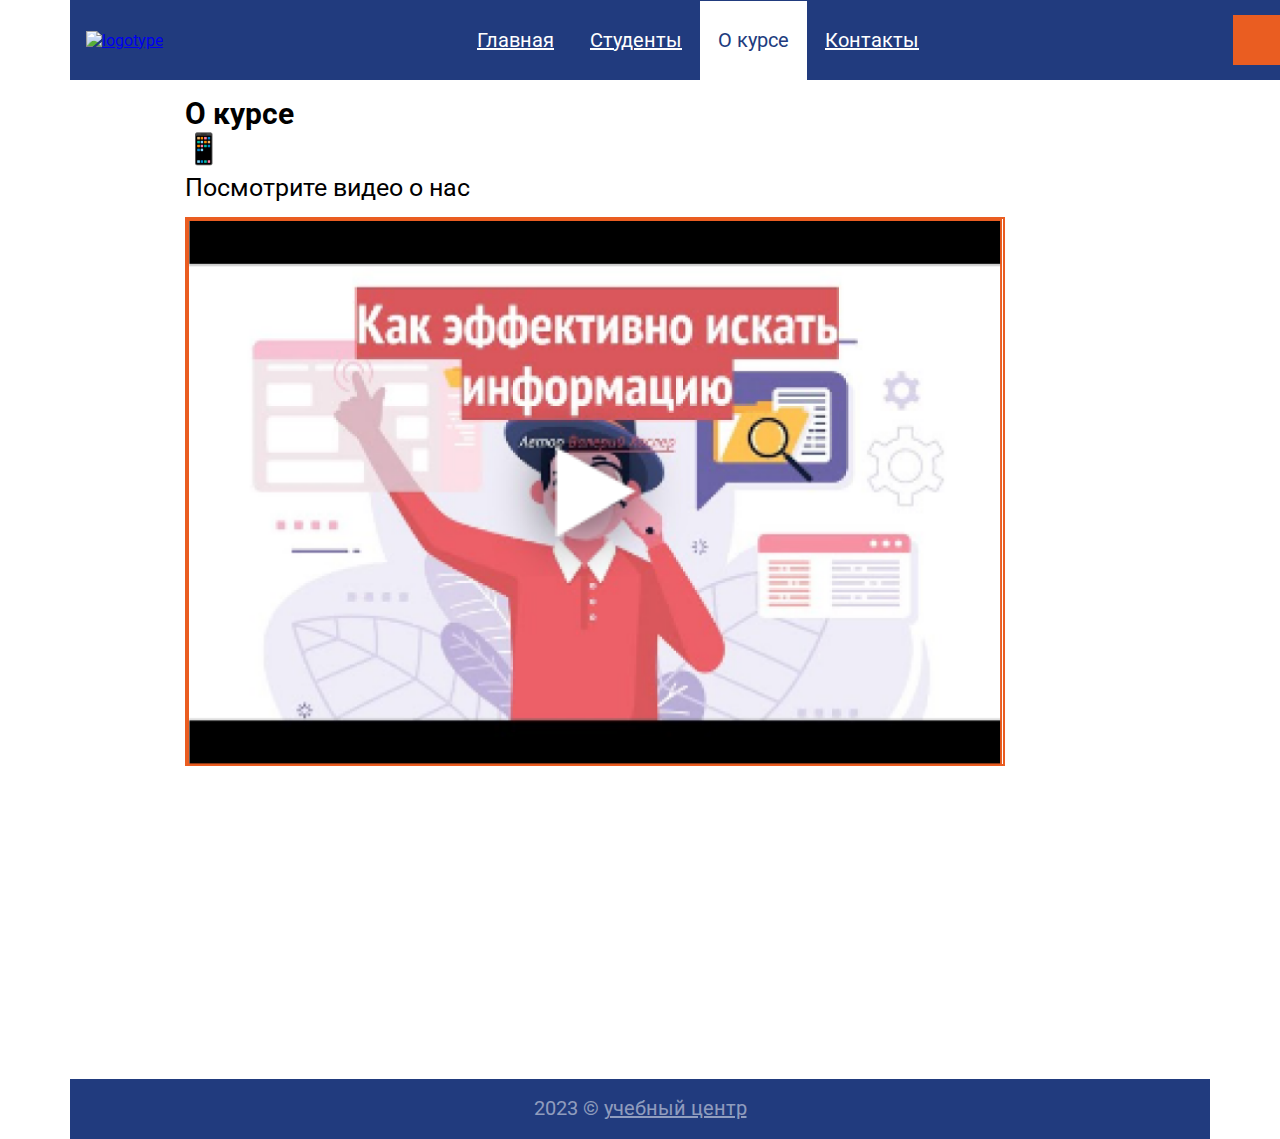
==== about.html @ 3c0d0bd8 "Add files via upload" ====
<!DOCTYPE html>
<html lang="ru">

<head>
    <link rel="preconnect" href="https://fonts.googleapis.com">
    <link rel="preconnect" href="https://fonts.gstatic.com" crossorigin>
    <link href="https://fonts.googleapis.com/css2?family=Lobster&family=Roboto:wght@400;700&display=swap"
        rel="stylesheet">
    <meta charset="UTF-8">
    <meta http-equiv="X-UA-Compatible" content="IE=edge">
    <meta name="viewport" content="width=device-width, initial-scale=1.0">
    <title>Главная</title>
    <link rel="stylesheet" href="style.css">
</head>

<body>
    <div class="all">
        <header class="header">
            <a class="logo" href="index.html">
                <img src="img/logo.svg" alt="logotype">
            </a>
            <nav>
                <ul class="menu">
                    <li class="menu_list"><a class="menu_link" href="index.html">Главная </a></li>
                    <li class="menu_list"><a class="menu_link" href="students.html">Студенты </a></li>
                    <li class="menu_list"><a class="menu_link menu_link_active" href="about.html">О курсе </a></li>
                    <li class="menu_list"><a class="menu_link" href="contacts.html">Контакты </a></li>
                </ul>
            </nav>
            <a class="button" href="#">Войти</a>
        </header>
        <main class="content">
            <h2 class="content_about">О курсе &#128241</h2>
            <p class="content_about_text">Посмотрите видео о нас</p>
            <div class="about"><img src="IMG/video 1 (2).png" alt="видео о нас"></div>
        </main>
    </div>

    <footer class="footer">
        <p> 2023 &copy; <a class="centr_u" href="#">учебный центр</a></p>
    </footer>

</body>

</html>
---- style.css ----
* {
    margin: 0;
    padding: 0;
}

body {
    font-family: 'Roboto', sans-serif;
    min-height: 100vh;
    display: flex;
    flex-direction: column;
}

img {
    max-width: 100%;
}

.all {
    flex-grow: 1;
}

.header {
    background: #213B7E;
    display: flex;
    width: 1300px;
    height: 80px;
    align-items: center;
    justify-content: space-between;
    padding-left: 16px;
    padding-right: 16px;
    margin-left: 70px;
    margin-right: 70px;
}

.menu {
    display: flex;
    list-style-type: none;
}

.menu_link {
    font-style: normal;
    font-weight: 400;
    font-size: 20px;
    line-height: 23px;
    text-decoration-line: underline;
    color: #FFFFFF;
    padding: 28px 18px;
    display: block;
}

.menu_link_active {
    background-color: white;
    color: #213B7E;
    text-decoration: none;
}

.button {
    width: 153px;
    height: 50px;
    display: flex;
    justify-content: center;
    align-items: center;
    background: #EA5D21;
    font-style: normal;
    font-weight: 400px;
    font-size: 18px;
    line-height: 21px;
    color: white;
    text-decoration-line: none;
}

.content {
    padding-left: calc(50% - 911px / 2);
    padding-right: calc(50% - 911px / 2);
    position: relative;
    max-width: 911px;
    margin: 0 auto;
}

.title {
    font-style: normal;
    font-weight: 700;
    font-size: 30px;
    line-height: 35px;
    color: #000000;
    padding-bottom: 25px;
    padding-top: 33px;
}

.content_info {
    display: flex;
    justify-content: space-between;
    margin-bottom: 187px;
}

.content_texts {
    width: 634px;

}

.subtitle {
    font-style: normal;
    font-weight: 400;
    font-size: 25px;
    line-height: 29px;
    color: #000000;
    padding-top: 15px;
}

.about_text {
    font-style: normal;
    font-weight: 400;
    font-size: 18px;
    line-height: 21px;
    color: #000000;
    padding-top: 10px;
}

.colortext {
    font-style: italic;
    font-weight: 400;
    font-size: 18px;
    line-height: 21px;
    color: #CF5510;
}

.heading {
    position: relative;
    width: 129px;
    font-family: 'Lobster', cursive;
    font-style: normal;
    font-weight: 400;
    font-size: 36px;
    line-height: 45px;
    display: flex;
    margin-top: 80px;
    color: #646464;
}

.footer {
    flex-wrap: wrap;
    padding-left: calc(50% - 1268px / 2);
    padding-right: calc(50% - 1268px / 2);
    background: #213B7E;
    padding-top: 18px;
    padding-bottom: 19px;
    text-align: center;
    font-style: normal;
    font-weight: 400;
    font-size: 20px;
    line-height: 23px;
    color: rgba(255, 255, 255, 0.5);
    margin-left: 70px;
    margin-right: 70px;
}

.centr_u {
    color: rgba(255, 255, 255, 0.5);
}

.quotes {
    font-size: 64px;
}

.quotes_left {
    position: absolute;
    left: -33px;
    top: -7px;
}

.quotes_right {
    position: absolute;
    top: 50px;
    right: -22px;
}

.block {
    position: absolute;
    max-width: 522px;
    height: 383px;
    left: 470px;
    top: 169px;
    background: #FFFFFF;
    border: 1px solid #213B7E;
    padding: 14px 29px 60px 29px;
    box-shadow: 5px 5px 4px 0px rgba(0, 0, 0, 0.25);
}

.container {
    font-style: normal;
    font-weight: 400;
    font-size: 24px;
    line-height: 28px;
    display: flex;
    align-items: center;
    flex-direction: column;
    color: #000000;

}

.login {
    width: 463.54px;
    height: 50.39px;
    left: 499.23px;
    top: 242.46px;
    margin-top: 33px;
    background: #FFFFFF;
    border: 1px solid #808080;
    font-style: normal;
    font-size: 24px;
    line-height: 28px;
    align-items: center;
    padding: 0 10px;
    color: #808080;
}

.psw {
    width: 463.54px;
    height: 50.39px;
    left: 499.23px;
    top: 344.17px;
    margin-top: 51px;
    background: #FFFFFF;
    border: 1px solid #808080;
    font-style: normal;
    font-weight: 400;
    font-size: 24px;
    line-height: 28px;
    display: flex;
    padding: 0 10px;
    color: #808080;
}

.btn {
    width: 159.73px;
    height: 45.81px;
    display: flex;
    justify-content: center;
    margin-top: 51px;
    margin-left: 181px;
    align-items: center;
    background: #EA5D21;
    font-style: normal;
    font-size: 18px;
    color: white;
    border: none;
}

.visible {
    display: none;
}

/* Students */

.content-students {
    padding-left: calc(50% - 1202px / 2);
    padding-right: calc(50% - 1202px / 2);
    padding-bottom: 579px;
}

.subtitle {
    font-style: normal;
    font-weight: 700;
    font-size: 31px;
    line-height: 36px;
    color: #000000;
    margin-top: 37px;
}

.students {
    margin-top: 24px;
    display: flex;
    flex-wrap: wrap;
    gap: 50px;
}

.student {
    width: 200px;
    position: relative;
}

.student_new {
    position: absolute;
    top: -12px;
    right: -13px;
    font-style: normal;
    font-weight: 400;
    font-size: 18px;
    line-height: 21px;
    color: #FFFFFF;
    background: #3AA828;
    border-radius: 20px;
    padding: 1px 2px 1px 5px;
    text-transform: uppercase;
}

.student_name {
    font-style: normal;
    font-weight: 400;
    font-size: 20px;
    line-height: 23px;
    color: #000000;
    text-align: center;
    margin-top: 8px;
}

/* Контакты */
.content_contacts {
    padding-left: calc(50% - 1268px / 2);
    padding-right: calc(50% - 1268px / 2);
    margin-bottom: 420px;
}

.contacts {
    font-weight: 700;
    font-size: 30px;
    line-height: 35px;
    display: flex;
    align-items: center;
    margin-top: 33px;
    margin-left: 288px;
    color: #000000;
}

.contacts_maps {
    left: 86px;
    top: 113px;
    margin-top: 25px;
    background: url(goole-map.jpg);

}

.contacts_text {
    font-weight: 400;
    font-size: 25px;
    line-height: 29px;
    display: flex;
    align-items: center;
    margin-top: 15px;
    margin-left: 288px;
    color: #000000;
}

.contacts_adres {
    width: 439px;
    height: 63px;
    top: 597px;
    font-weight: 400;
    font-size: 18px;
    line-height: 21px;
    margin-top: 10px;
    color: #000000;
    margin-left: 288px;
}

.contacts_tel {
    font-weight: 400;
    font-size: 18px;
    line-height: 21px;
    color: #000000;
    margin-bottom: 493px;
    margin-left: 288px;
    text-decoration: underline;
}

/* О курсе */

.content_about {
    width: 147px;
    height: 35px;
    left: 286px;
    top: 113px;

    font-style: normal;
    font-weight: 700;
    font-size: 30px;
    line-height: 35px;
    display: flex;
    align-items: center;
    margin-top: 33px;

    color: #000000;
}

.content_about_text {
    font-style: normal;
    font-weight: 400;
    font-size: 25px;
    line-height: 29px;
    display: flex;
    align-items: center;
    margin-top: 25px;
    color: #000000;
}

.about {
    box-sizing: border-box;
    width: 820px;
    height: 549.33px;
    left: 286px;
    top: 217px;
    background: url(video.png);
    margin-top: 15px;
    margin-bottom: 313px;
    border: 2px solid #EA5D21;
}

@media (max-width: 1024px) {

    /* Стили для планшета */
    .header {
        padding-left: 32px;
        padding-right: 32px;
        flex-direction: column;
        padding-top: 16px;
        padding-bottom: 16px;
    }

    .menu {
        margin-left: 0;
    }

    .menu_link {
        font-size: 18px;
        padding: 20px 14px;
    }

    .content_texts {
        width: 70%;
    }

    .content_info {
        align-items: center;
    }

    .content-students {
        padding-left: calc(50% - 736px / 2);
        padding-right: calc(50% - 736px / 2);
    }

    .content_contacts {
        padding-left: calc(50% - 736px / 2);
        padding-right: calc(50% - 736px / 2);
    }

    .contacts_maps {
        max-width: 100%;
    }
}

@media (max-width: 767px) {

    /* Стили для мобилки */
    .header {

        padding-right: 16px;
        padding-left: 16px;
    }

    .menu {
        flex-direction: column;
        padding-top: 16px;
        padding-bottom: 16px;
    }

    .logo {
        display: none;
    }

    .content {
        padding-left: 16px;
        padding-right: 16px;
    }

    .content_info {
        flex-wrap: wrap;
        justify-content: center;
        gap: 32px;
        text-align: center;
    }

    .content_texts {
        width: 90%;
    }

    .content-students {
        padding-left: 16px;
        padding-right: 16px;
    }

    .students {
        justify-content: center;
    }

    .content_about_text {
        flex-wrap: wrap;
        justify-content: center;
        gap: 32px;
        text-align: center;
    }

    .contacts_maps {
        max-width: 100%;
    }
}
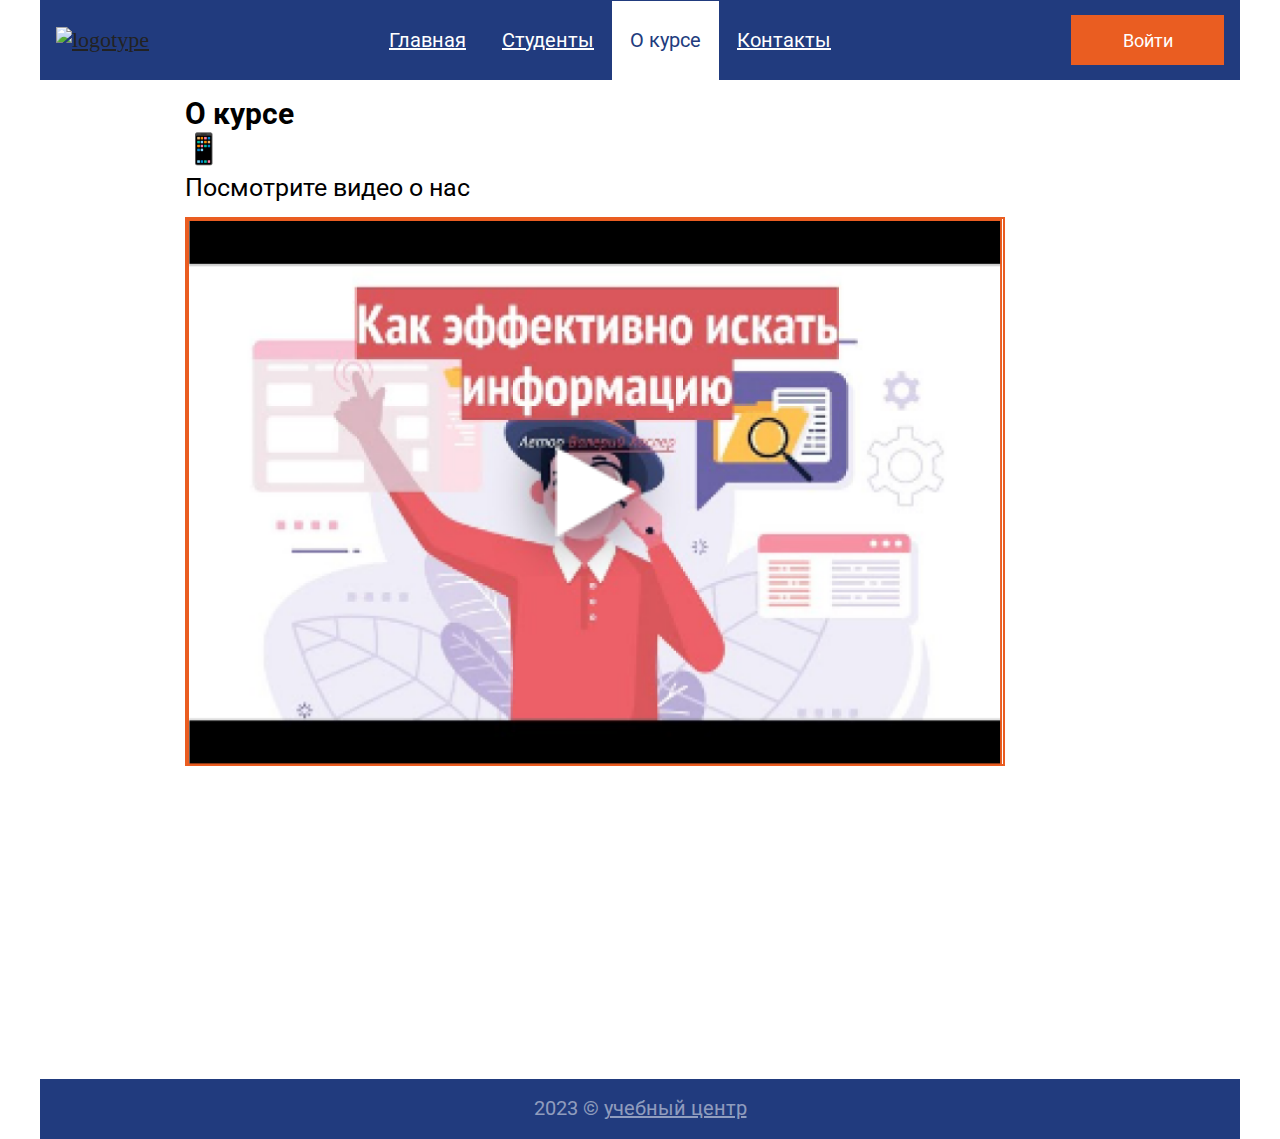
==== commit 06d36c4c: "Add files via upload" ====
--- a/about.html
+++ b/about.html
@@ -34,11 +34,10 @@
             <p class="content_about_text">Посмотрите видео о нас</p>
             <div class="about"><img src="IMG/video 1 (2).png" alt="видео о нас"></div>
         </main>
+        <footer class="footer">
+            <p> 2023 &copy; <a class="centr_u" href="#">учебный центр</a></p>
+        </footer>
     </div>
-
-    <footer class="footer">
-        <p> 2023 &copy; <a class="centr_u" href="#">учебный центр</a></p>
-    </footer>
 
 </body>
 
--- a/style.css
+++ b/style.css
@@ -16,19 +16,19 @@
 
 .all {
     flex-grow: 1;
+    width: 1200px;
+    margin: 0 auto;
 }
 
 .header {
     background: #213B7E;
     display: flex;
-    width: 1300px;
+    align-items: center;
+    justify-content: space-between;
     height: 80px;
-    align-items: center;
-    justify-content: space-between;
     padding-left: 16px;
     padding-right: 16px;
-    margin-left: 70px;
-    margin-right: 70px;
+   
 }
 
 .menu {
@@ -68,9 +68,18 @@
     text-decoration-line: none;
 }
 
+.button:hover{
+    background-color: #812903;
+    color: white;
+}
+
+.btn:hover{
+    background-color: #bb3b04;
+    color: white;
+}
+
 .content {
-    padding-left: calc(50% - 911px / 2);
-    padding-right: calc(50% - 911px / 2);
+  
     position: relative;
     max-width: 911px;
     margin: 0 auto;
@@ -95,15 +104,6 @@
 .content_texts {
     width: 634px;
 
-}
-
-.subtitle {
-    font-style: normal;
-    font-weight: 400;
-    font-size: 25px;
-    line-height: 29px;
-    color: #000000;
-    padding-top: 15px;
 }
 
 .about_text {
@@ -138,8 +138,6 @@
 
 .footer {
     flex-wrap: wrap;
-    padding-left: calc(50% - 1268px / 2);
-    padding-right: calc(50% - 1268px / 2);
     background: #213B7E;
     padding-top: 18px;
     padding-bottom: 19px;
@@ -149,8 +147,6 @@
     font-size: 20px;
     line-height: 23px;
     color: rgba(255, 255, 255, 0.5);
-    margin-left: 70px;
-    margin-right: 70px;
 }
 
 .centr_u {
@@ -170,12 +166,12 @@
 .quotes_right {
     position: absolute;
     top: 50px;
-    right: -22px;
+    right: -37px;
 }
 
 .block {
     position: absolute;
-    max-width: 522px;
+    max-width: 500px;
     height: 383px;
     left: 470px;
     top: 169px;
@@ -251,10 +247,13 @@
 
 /* Students */
 
+
 .content-students {
-    padding-left: calc(50% - 1202px / 2);
-    padding-right: calc(50% - 1202px / 2);
-    padding-bottom: 579px;
+padding-bottom: 579px;
+width: 1202px;
+height: 384px;
+left: 119px;
+top: 117px;
 }
 
 .subtitle {
@@ -264,6 +263,7 @@
     line-height: 36px;
     color: #000000;
     margin-top: 37px;
+    padding-top: 15px;
 }
 
 .students {
@@ -271,28 +271,64 @@
     display: flex;
     flex-wrap: wrap;
     gap: 50px;
+   
 }
 
 .student {
     width: 200px;
+  
+}
+.student_new{
+    width: 200px;
     position: relative;
 }
-
-.student_new {
-    position: absolute;
-    top: -12px;
-    right: -13px;
-    font-style: normal;
-    font-weight: 400;
-    font-size: 18px;
-    line-height: 21px;
-    color: #FFFFFF;
-    background: #3AA828;
-    border-radius: 20px;
-    padding: 1px 2px 1px 5px;
-    text-transform: uppercase;
-}
-
+@-webkit-keyframes rotate-scale-up {
+    0% {
+      -webkit-transform: scale(1) rotateZ(0);
+              transform: scale(1) rotateZ(0);
+    }
+    50% {
+      -webkit-transform: scale(2) rotateZ(180deg);
+              transform: scale(2) rotateZ(180deg);
+    }
+    100% {
+      -webkit-transform: scale(1) rotateZ(360deg);
+              transform: scale(1) rotateZ(360deg);
+    }
+  }
+  @keyframes rotate-scale-up {
+    0% {
+      -webkit-transform: scale(1) rotateZ(0);
+              transform: scale(1) rotateZ(0);
+    }
+    50% {
+      -webkit-transform: scale(2) rotateZ(180deg);
+              transform: scale(2) rotateZ(180deg);
+    }
+    100% {
+      -webkit-transform: scale(1) rotateZ(360deg);
+              transform: scale(1) rotateZ(360deg);
+    }
+  }
+.new::after{
+content: 'НОВИЧОК';
+font-style: normal;
+font-weight: 400;
+font-size: 18px;
+line-height: 21px;
+position: absolute;
+width: 88px;
+height: 24px;
+left: 443px;
+top: 165px;
+display: flex;
+align-items: center;
+margin-top: 14px;
+background: #3AA828;
+border-radius: 20px;
+color: #FFFFFF;
+animation: rotate-scale-up 0.65s linear both;
+}
 .student_name {
     font-style: normal;
     font-weight: 400;
@@ -404,6 +440,114 @@
     border: 2px solid #EA5D21;
 }
 
+/* Обо мне*/
+.logo{
+    font-family:  "Times New Roman", sans-serif;
+    font-size: 22px;
+    color: #222222;
+    animation: tracking-in-contract 2s cubic-bezier(0.215, 0.610, 0.355, 1.000) both;
+}
+
+ @-webkit-keyframes tracking-in-contract {
+    0% {
+      letter-spacing: 1em;
+      opacity: 0;
+    }
+    40% {
+      opacity: 0.6;
+    }
+    100% {
+      letter-spacing: normal;
+      opacity: 1;
+    }
+  }
+  @keyframes tracking-in-contract {
+    0% {
+      letter-spacing: 1em;
+      opacity: 0;
+    }
+    40% {
+      opacity: 0.6;
+    }
+    100% {
+      letter-spacing: normal;
+      opacity: 1;
+    }
+  }
+
+.section{
+    min-width: 960px;
+    height: 1015px;
+    font-family:  "Times New Roman", sans-serif;
+    font-size: 20px;
+    line-height: 50px;
+    color: #222222;
+    padding-left: 20px;
+    background-image: url(img/section.jpg);
+    background-size: cover;
+    background-repeat: no-repeat;
+    background-position: top center;
+}
+
+.about_like{
+    font-family: "Times New Roman", serif;
+    font-size: 50px;
+    line-height: 96px;
+    font-weight: 200;
+}
+.content-containers{
+    display: flex;      
+    justify-content: center;
+    padding-top:40px;
+    padding-bottom:40px;
+}
+.container{
+    position: relative;
+    height: 200px;
+    margin: 0 auto;
+}
+
+.container_me{
+width: 500px;
+height: 600px;
+}
+
+.aboutme{
+    font-family: "Times New Roman", serif;
+    font-size: 40px;
+    line-height: 96px;
+    font-weight: 400;
+    margin-top: 20px;
+}
+.box { 
+    float: right;
+    margin-left: 30px;
+    padding: 0 20px 20px 0;
+}
+
+.title_me{
+    color: #414a4f;
+    margin-bottom: 10px;
+ }
+ .social-icons {
+    text-align: center;
+    margin-top: 100px;
+    }  
+  .social-icons li {
+    display:inline-block;
+    list-style-type:none;
+    -webkit-user-select:none;
+    -moz-user-select:none;
+    }
+  .social-icons li a {
+    border-bottom: none;
+    }
+  .social-icons li img {
+    width:70px;
+    height:70px;
+    margin-right: 20px;
+  }
+
 @media (max-width: 1024px) {
 
     /* Стили для планшета */
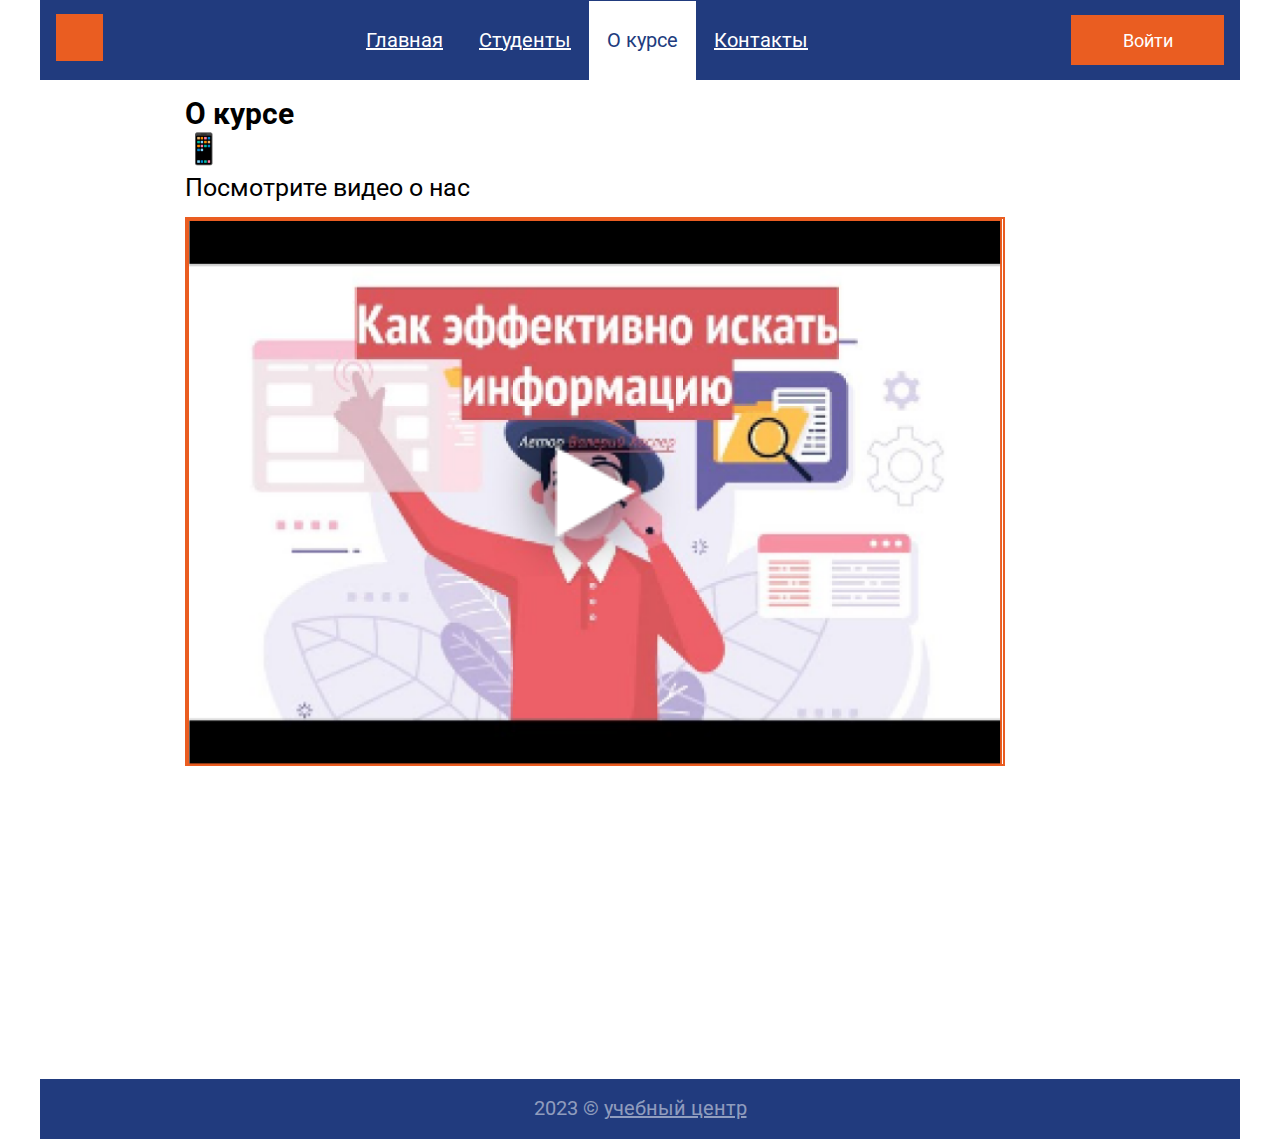
==== commit 73be96b6: "Add files via upload" ====
--- a/about.html
+++ b/about.html
@@ -17,7 +17,7 @@
     <div class="all">
         <header class="header">
             <a class="logo" href="index.html">
-                <img src="img/logo.svg" alt="logotype">
+                <img src="IMG/logo.svg" alt="logotype">
             </a>
             <nav>
                 <ul class="menu">
--- a/style.css
+++ b/style.css
@@ -28,7 +28,7 @@
     height: 80px;
     padding-left: 16px;
     padding-right: 16px;
-   
+
 }
 
 .menu {
@@ -68,18 +68,18 @@
     text-decoration-line: none;
 }
 
-.button:hover{
+.button:hover {
     background-color: #812903;
     color: white;
 }
 
-.btn:hover{
+.btn:hover {
     background-color: #bb3b04;
     color: white;
 }
 
 .content {
-  
+
     position: relative;
     max-width: 911px;
     margin: 0 auto;
@@ -172,9 +172,9 @@
 .block {
     position: absolute;
     max-width: 500px;
-    height: 383px;
+    height: 418px;
     left: 470px;
-    top: 169px;
+    top: 160px;
     background: #FFFFFF;
     border: 1px solid #213B7E;
     padding: 14px 29px 60px 29px;
@@ -194,11 +194,11 @@
 }
 
 .login {
-    width: 463.54px;
-    height: 50.39px;
+    width: 444px;
+    height: 55px;
     left: 499.23px;
-    top: 242.46px;
-    margin-top: 33px;
+    top: 250px;
+    margin-top: 36px;
     background: #FFFFFF;
     border: 1px solid #808080;
     font-style: normal;
@@ -227,8 +227,8 @@
 }
 
 .btn {
-    width: 159.73px;
-    height: 45.81px;
+    width: 153px;
+    height: 50px;
     display: flex;
     justify-content: center;
     margin-top: 51px;
@@ -249,11 +249,11 @@
 
 
 .content-students {
-padding-bottom: 579px;
-width: 1202px;
-height: 384px;
-left: 119px;
-top: 117px;
+    padding-bottom: 579px;
+    width: 1202px;
+    height: 384px;
+    left: 119px;
+    top: 117px;
 }
 
 .subtitle {
@@ -271,64 +271,73 @@
     display: flex;
     flex-wrap: wrap;
     gap: 50px;
-   
+
 }
 
 .student {
     width: 200px;
-  
-}
-.student_new{
+
+}
+
+.student_new {
     width: 200px;
     position: relative;
 }
+
 @-webkit-keyframes rotate-scale-up {
     0% {
-      -webkit-transform: scale(1) rotateZ(0);
-              transform: scale(1) rotateZ(0);
-    }
+        -webkit-transform: scale(1) rotateZ(0);
+        transform: scale(1) rotateZ(0);
+    }
+
     50% {
-      -webkit-transform: scale(2) rotateZ(180deg);
-              transform: scale(2) rotateZ(180deg);
-    }
+        -webkit-transform: scale(2) rotateZ(180deg);
+        transform: scale(2) rotateZ(180deg);
+    }
+
     100% {
-      -webkit-transform: scale(1) rotateZ(360deg);
-              transform: scale(1) rotateZ(360deg);
-    }
-  }
-  @keyframes rotate-scale-up {
+        -webkit-transform: scale(1) rotateZ(360deg);
+        transform: scale(1) rotateZ(360deg);
+    }
+}
+
+@keyframes rotate-scale-up {
     0% {
-      -webkit-transform: scale(1) rotateZ(0);
-              transform: scale(1) rotateZ(0);
-    }
+        -webkit-transform: scale(1) rotateZ(0);
+        transform: scale(1) rotateZ(0);
+    }
+
     50% {
-      -webkit-transform: scale(2) rotateZ(180deg);
-              transform: scale(2) rotateZ(180deg);
-    }
+        -webkit-transform: scale(2) rotateZ(180deg);
+        transform: scale(2) rotateZ(180deg);
+    }
+
     100% {
-      -webkit-transform: scale(1) rotateZ(360deg);
-              transform: scale(1) rotateZ(360deg);
-    }
-  }
-.new::after{
-content: 'НОВИЧОК';
-font-style: normal;
-font-weight: 400;
-font-size: 18px;
-line-height: 21px;
-position: absolute;
-width: 88px;
-height: 24px;
-left: 443px;
-top: 165px;
-display: flex;
-align-items: center;
-margin-top: 14px;
-background: #3AA828;
-border-radius: 20px;
-color: #FFFFFF;
-animation: rotate-scale-up 0.65s linear both;
-}
+        -webkit-transform: scale(1) rotateZ(360deg);
+        transform: scale(1) rotateZ(360deg);
+    }
+}
+
+.new::after {
+    content: 'НОВИЧОК';
+    font-style: normal;
+    font-weight: 400;
+    font-size: 18px;
+    line-height: 21px;
+    position: absolute;
+    width: 88px;
+    height: 24px;
+    left: 443px;
+    top: 165px;
+    display: flex;
+    align-items: center;
+    margin-top: 14px;
+    background: #3AA828;
+    border-radius: 20px;
+    color: #FFFFFF;
+    animation: rotate-scale-up 0.65s linear both;
+}
+
 .student_name {
     font-style: normal;
     font-weight: 400;
@@ -441,112 +450,127 @@
 }
 
 /* Обо мне*/
-.logo{
-    font-family:  "Times New Roman", sans-serif;
+.logo {
+    font-family: "Times New Roman", sans-serif;
     font-size: 22px;
     color: #222222;
     animation: tracking-in-contract 2s cubic-bezier(0.215, 0.610, 0.355, 1.000) both;
 }
 
- @-webkit-keyframes tracking-in-contract {
+@-webkit-keyframes tracking-in-contract {
     0% {
-      letter-spacing: 1em;
-      opacity: 0;
-    }
+        letter-spacing: 1em;
+        opacity: 0;
+    }
+
     40% {
-      opacity: 0.6;
-    }
+        opacity: 0.6;
+    }
+
     100% {
-      letter-spacing: normal;
-      opacity: 1;
-    }
-  }
-  @keyframes tracking-in-contract {
+        letter-spacing: normal;
+        opacity: 1;
+    }
+}
+
+@keyframes tracking-in-contract {
     0% {
-      letter-spacing: 1em;
-      opacity: 0;
-    }
+        letter-spacing: 1em;
+        opacity: 0;
+    }
+
     40% {
-      opacity: 0.6;
-    }
+        opacity: 0.6;
+    }
+
     100% {
-      letter-spacing: normal;
-      opacity: 1;
-    }
-  }
-
-.section{
+        letter-spacing: normal;
+        opacity: 1;
+    }
+}
+
+.section {
     min-width: 960px;
     height: 1015px;
-    font-family:  "Times New Roman", sans-serif;
+    font-family: "Times New Roman", sans-serif;
     font-size: 20px;
     line-height: 50px;
     color: #222222;
     padding-left: 20px;
-    background-image: url(img/section.jpg);
+    background-image: url(IMG/section.jpg);
     background-size: cover;
     background-repeat: no-repeat;
     background-position: top center;
 }
 
-.about_like{
+.about_like {
     font-family: "Times New Roman", serif;
     font-size: 50px;
     line-height: 96px;
     font-weight: 200;
 }
-.content-containers{
-    display: flex;      
+
+.content-containers {
+    display: flex;
     justify-content: center;
-    padding-top:40px;
-    padding-bottom:40px;
-}
-.container{
+    padding-top: 40px;
+    padding-bottom: 40px;
+}
+
+.container_about {
     position: relative;
     height: 200px;
     margin: 0 auto;
-}
-
-.container_me{
-width: 500px;
-height: 600px;
-}
-
-.aboutme{
+    display: flex;
+    align-items: center;
+    flex-direction: column;
+}
+
+.container_me {
+    width: 500px;
+    height: 600px;
+}
+
+.aboutme {
     font-family: "Times New Roman", serif;
     font-size: 40px;
     line-height: 96px;
     font-weight: 400;
     margin-top: 20px;
 }
-.box { 
+
+.box {
     float: right;
     margin-left: 30px;
     padding: 0 20px 20px 0;
 }
 
-.title_me{
+.title_me {
     color: #414a4f;
     margin-bottom: 10px;
- }
- .social-icons {
+}
+
+.social-icons {
     text-align: center;
     margin-top: 100px;
-    }  
-  .social-icons li {
-    display:inline-block;
-    list-style-type:none;
-    -webkit-user-select:none;
-    -moz-user-select:none;
-    }
-  .social-icons li a {
+}
+
+.social-icons li {
+    display: inline-block;
+    list-style-type: none;
+    -webkit-user-select: none;
+    -moz-user-select: none;
+}
+
+.social-icons li a {
     border-bottom: none;
-    }
-  .social-icons li img {
-    width:70px;
-    height:70px;
+}
+
+.social-icons li img {
+    width: 70px;
+    height: 70px;
     margin-right: 20px;
-  }
+}
 
 @media (max-width: 1024px) {
 
